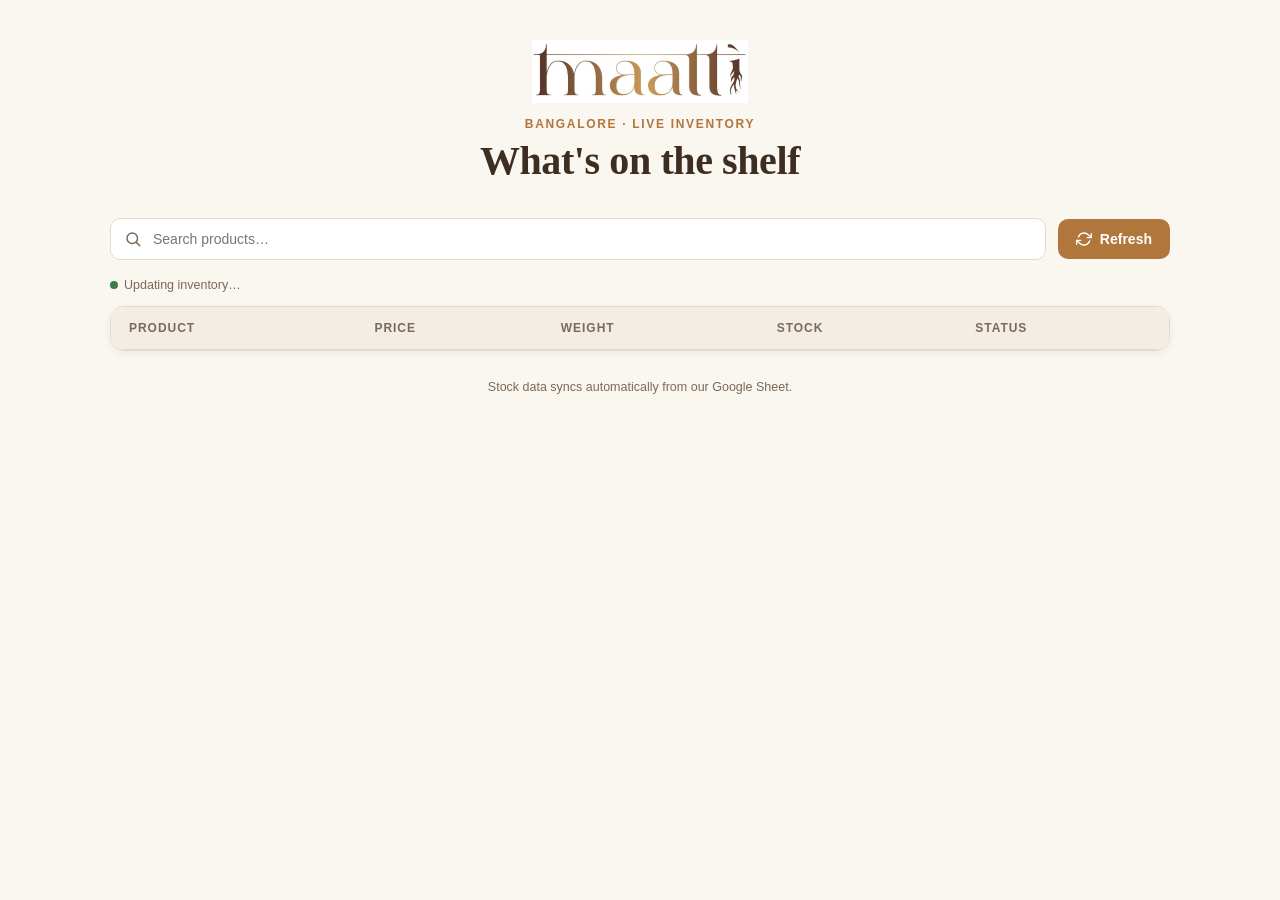
==== maatti-inventory.html @ 8cbe2fae "Add files via upload" ====
<!DOCTYPE html>
<html lang="en">
<head>
<meta charset="UTF-8">
<meta name="viewport" content="width=device-width, initial-scale=1.0">
<title>Maatti Inventory</title>
<style>
  :root {
    --bg: #FAF6F0;
    --surface: #FFFFFF;
    --surface-soft: #F3EDE3;
    --ink: #3E2E22;
    --ink-soft: #7A6A5B;
    --line: #E4DACA;
    --accent: #B0763B;
    --accent-soft: #F0E3D2;
    --green: #3E7C4F;
    --green-soft: #E4F0E6;
    --amber: #B8860B;
    --amber-soft: #FAF0DC;
    --red: #B23B2E;
    --red-soft: #F9E3E0;
    --radius: 14px;
    --shadow: 0 2px 8px rgba(62, 46, 34, 0.06);
  }
  * { box-sizing: border-box; }
  body {
    margin: 0;
    font-family: "Inter", -apple-system, BlinkMacSystemFont, "Segoe UI", Roboto, sans-serif;
    background: var(--bg);
    color: var(--ink);
    padding: 0;
  }
  .page {
    max-width: 1100px;
    margin: 0 auto;
    padding: 40px 20px 60px;
  }
  header {
    text-align: center;
    margin-bottom: 34px;
  }
  .logo {
    width: 216px;
    height: auto;
    display: block;
    margin: 0 auto 14px;
  }
  .eyebrow {
    font-size: 12px;
    letter-spacing: 0.14em;
    text-transform: uppercase;
    color: var(--accent);
    font-weight: 600;
    margin-bottom: 6px;
  }
  h1 {
    font-family: "Playfair Display", Georgia, serif;
    font-size: clamp(28px, 4vw, 40px);
    font-weight: 600;
    margin: 0 0 8px;
    letter-spacing: -0.01em;
  }
  .toolbar {
    display: flex;
    gap: 12px;
    align-items: center;
    margin-bottom: 18px;
    flex-wrap: wrap;
  }
  .search {
    flex: 1;
    min-width: 220px;
    position: relative;
  }
  .search input {
    width: 100%;
    padding: 12px 16px 12px 42px;
    border: 1px solid var(--line);
    border-radius: 10px;
    font-size: 14px;
    background: var(--surface);
    color: var(--ink);
    outline: none;
    transition: border-color 0.15s ease, box-shadow 0.15s ease;
  }
  .search input:focus {
    border-color: var(--accent);
    box-shadow: 0 0 0 3px var(--accent-soft);
  }
  .search svg {
    position: absolute;
    left: 14px;
    top: 50%;
    transform: translateY(-50%);
    width: 18px;
    height: 18px;
    stroke: var(--ink-soft);
  }
  .refresh {
    display: inline-flex;
    align-items: center;
    gap: 8px;
    padding: 12px 18px;
    border: none;
    border-radius: 10px;
    background: var(--accent);
    color: white;
    font-size: 14px;
    font-weight: 600;
    cursor: pointer;
    transition: background 0.15s ease, transform 0.15s ease;
  }
  .refresh:hover { background: #9A642F; }
  .refresh:active { transform: scale(0.98); }
  .refresh svg { width: 16px; height: 16px; }
  .refresh.loading svg { animation: spin 0.8s linear infinite; }
  @keyframes spin { to { transform: rotate(360deg); } }
  .updated {
    font-size: 12.5px;
    color: var(--ink-soft);
    margin-bottom: 14px;
    display: flex;
    align-items: center;
    gap: 6px;
  }
  .dot {
    width: 8px;
    height: 8px;
    border-radius: 50%;
    background: var(--green);
    display: inline-block;
  }
  .dot.pulse { animation: pulse 2s ease-in-out infinite; }
  @keyframes pulse {
    0%, 100% { opacity: 1; }
    50% { opacity: 0.4; }
  }
  .table-wrap {
    background: var(--surface);
    border: 1px solid var(--line);
    border-radius: var(--radius);
    overflow: hidden;
    box-shadow: var(--shadow);
  }
  table {
    width: 100%;
    border-collapse: collapse;
    font-size: 14.5px;
  }
  thead th {
    text-align: left;
    padding: 14px 18px;
    background: var(--surface-soft);
    border-bottom: 1px solid var(--line);
    font-size: 12px;
    text-transform: uppercase;
    letter-spacing: 0.08em;
    color: var(--ink-soft);
    font-weight: 600;
  }
  tbody td {
    padding: 13px 18px;
    border-bottom: 1px solid var(--line);
    vertical-align: middle;
  }
  tbody tr:last-child td { border-bottom: none; }
  tbody tr.out-of-stock-row {
    opacity: 0.45;
  }
  tbody tr.out-of-stock-row:hover {
    background: var(--surface);
  }
  tbody tr:hover { background: #FBF7F0; }
  .product-name {
    font-weight: 600;
    font-size: 15px;
  }
  .price {
    font-variant-numeric: tabular-nums;
    font-weight: 500;
  }
  .weight {
    font-variant-numeric: tabular-nums;
    font-weight: 500;
    color: var(--ink-soft);
  }
  .stock-num {
    font-variant-numeric: tabular-nums;
    font-weight: 600;
  }
  .badge {
    display: inline-flex;
    align-items: center;
    gap: 6px;
    padding: 5px 11px;
    border-radius: 999px;
    font-size: 12px;
    font-weight: 600;
    white-space: nowrap;
  }
  .badge::before {
    content: "";
    width: 6px;
    height: 6px;
    border-radius: 50%;
    background: currentColor;
  }
  .badge.in-stock { background: var(--green-soft); color: var(--green); }
  .badge.low-stock { background: var(--amber-soft); color: var(--amber); }
  .badge.out-of-stock { background: var(--red-soft); color: var(--red); }
  .empty {
    text-align: center;
    padding: 48px 20px;
    color: var(--ink-soft);
    font-size: 14.5px;
  }
  footer {
    margin-top: 26px;
    text-align: center;
    color: var(--ink-soft);
    font-size: 12.5px;
    line-height: 1.6;
  }
  @media (max-width: 760px) {
    .toolbar { flex-direction: column; align-items: stretch; }
    .refresh { justify-content: center; }
    .table-wrap { overflow-x: auto; }
    table { min-width: 700px; }
  }
  @media (max-width: 420px) {
    .page { padding: 28px 14px 48px; }
    .logo { width: 180px; }
  }
</style>
</head>
<body>
<div class="page">
  <header>
    <img class="logo" src="[data-uri]" alt="Maatti" />
    <div class="eyebrow">Bangalore · Live Inventory</div>
    <h1>What&apos;s on the shelf</h1>
  </header>

  <div class="toolbar">
    <div class="search">
      <svg viewBox="0 0 24 24" fill="none" stroke-width="2" stroke-linecap="round" stroke-linejoin="round"><circle cx="11" cy="11" r="7"></circle><line x1="21" y1="21" x2="16.5" y2="16.5"></line></svg>
      <input type="text" id="searchInput" placeholder="Search products…" />
    </div>
    <button class="refresh" id="refreshBtn">
      <svg viewBox="0 0 24 24" fill="none" stroke="currentColor" stroke-width="2" stroke-linecap="round" stroke-linejoin="round"><polyline points="23 4 23 10 17 10"></polyline><polyline points="1 20 1 14 7 14"></polyline><path d="M3.51 9a9 9 0 0 1 14.85-3.36L23 10M1 14l4.64 4.36A9 9 0 0 0 20.49 15"></path></svg>
      Refresh
    </button>
  </div>

  <div class="updated">
    <span class="dot" id="statusDot"></span>
    <span id="updatedText">Connecting to inventory…</span>
  </div>

  <div class="table-wrap">
    <table>
      <thead>
        <tr>
          <th>Product</th>
          <th>Price</th>
          <th>Weight</th>
          <th>Stock</th>
          <th>Status</th>
        </tr>
      </thead>
      <tbody id="inventoryBody"></tbody>
    </table>
    <div class="empty" id="emptyState" hidden>No products match your search.</div>
  </div>

  <footer>
    Stock data syncs automatically from our Google Sheet.
  </footer>
</div>

<script>
  const SHEET_ID = '1jAnvqv6uq0UTiRmFw2shcEcWNLOGEeN6kFFMSj13J1k';
  const INVENTORY_URL = `https://docs.google.com/spreadsheets/d/${SHEET_ID}/gviz/tq?tqx=out:json&sheet=Inventory`;
  const PRODUCTS_URL = `https://docs.google.com/spreadsheets/d/${SHEET_ID}/gviz/tq?tqx=out:json&sheet=Products`;

  let inventory = [];
  let lastUpdated = null;
  let refreshTimer = null;
  let productsData = null;
  let inventoryData = null;
  let productsLoaded = false;

  const body = document.getElementById('inventoryBody');
  const emptyState = document.getElementById('emptyState');
  const searchInput = document.getElementById('searchInput');
  const refreshBtn = document.getElementById('refreshBtn');
  const updatedText = document.getElementById('updatedText');
  const statusDot = document.getElementById('statusDot');

  function parseNumber(value) {
    if (value === null || value === undefined || value === '') return 0;
    return Number(String(value).replace(/,/g, '')) || 0;
  }

  function formatPrice(value) {
    return '₹' + Number(value).toLocaleString('en-IN', { minimumFractionDigits: 2, maximumFractionDigits: 2 });
  }

  function getStatus(stock) {
    if (stock === 0) return { label: 'Out of Stock', className: 'out-of-stock' };
    if (stock <= 5) return { label: 'Low Stock', className: 'low-stock' };
    return { label: 'In Stock', className: 'in-stock' };
  }

  function render() {
    const query = searchInput.value.trim().toLowerCase();
    let visible = inventory.slice();

    if (query) {
      visible = visible.filter(item => item.name.toLowerCase().includes(query));
    }

    body.innerHTML = '';
    emptyState.hidden = visible.length > 0;

    visible.sort((a, b) => {
      if (a.stock > 0 && b.stock === 0) return -1;
      if (a.stock === 0 && b.stock > 0) return 1;
      return 0;
    });

    visible.forEach(item => {
      const status = getStatus(item.stock);
      const row = document.createElement('tr');
      if (item.stock === 0) row.className = 'out-of-stock-row';

      const nameCell = document.createElement('td');
      nameCell.className = 'product-name';
      nameCell.textContent = item.name;

      const priceCell = document.createElement('td');
      priceCell.className = 'price';
      priceCell.textContent = formatPrice(item.price);

      const weightCell = document.createElement('td');
      weightCell.className = 'weight';
      weightCell.textContent = item.weight || '–';

      const stockCell = document.createElement('td');
      stockCell.className = 'stock-num';
      stockCell.textContent = item.stock;

      const statusCell = document.createElement('td');
      const badge = document.createElement('span');
      badge.className = 'badge ' + status.className;
      badge.textContent = status.label;
      statusCell.appendChild(badge);

      row.appendChild(nameCell);
      row.appendChild(priceCell);
      row.appendChild(weightCell);
      row.appendChild(stockCell);
      row.appendChild(statusCell);
      body.appendChild(row);
    });

  }


  function handleBoth() {
    try {
      const invTable = inventoryData.table;
      const invCols = invTable.cols;
      const invRows = invTable.rows;
      const productsTable = productsData.table;
      const productsRows = productsTable.rows;
      const productsCols = productsTable.cols;

      // Build weight lookup from Products sheet (col 0 = name, col 4 = weight)
      const weightMap = {};
      for (let i = 0; i < productsRows.length; i++) {
        const cells = productsRows[i].c;
        const name = cells[0] && cells[0].v ? String(cells[0].v).trim() : '';
        const weight = cells[4] && cells[4].v != null ? String(cells[4].v) : '';
        if (name) weightMap[name] = weight;
      }

      const priceRow = invRows[0] ? invRows[0].c : [];
      const stockRow = invRows[4] ? invRows[4].c : [];

      inventory = [];
      for (let i = 3; i < invCols.length; i++) {
        const label = invCols[i] && invCols[i].label ? String(invCols[i].label) : '';
        const name = label.replace(/^Product\s*/, '').trim();
        if (!name) continue;

        const price = priceRow[i] ? parseNumber(priceRow[i].v) : 0;
        const stock = stockRow[i] ? parseNumber(stockRow[i].v) : 0;
        const weight = weightMap[name] || '';
        inventory.push({ name, price, weight, stock });
      }

      lastUpdated = new Date();
      updatedText.textContent = 'Last updated ' + lastUpdated.toLocaleTimeString('en-IN', { hour: '2-digit', minute: '2-digit' });
      statusDot.classList.add('pulse');
      render();
    } catch (err) {
      updatedText.textContent = 'Unable to read inventory data. Please refresh.';
      statusDot.style.background = 'var(--red)';
    }
  }

  function loadProducts() {
    const oldScript = document.getElementById('productsLoader');
    if (oldScript) oldScript.remove();
    const script = document.createElement('script');
    script.id = 'productsLoader';
    script.src = PRODUCTS_URL + '&t=' + Date.now();
    document.body.appendChild(script);
  }

  function loadInventory() {
    const oldScript = document.getElementById('inventoryLoader');
    if (oldScript) oldScript.remove();
    const script = document.createElement('script');
    script.id = 'inventoryLoader';
    script.src = INVENTORY_URL + '&t=' + Date.now();
    document.body.appendChild(script);
  }

  function loadBoth() {
    refreshBtn.classList.add('loading');
    updatedText.textContent = 'Updating inventory…';
    productsData = null;
    inventoryData = null;
    productsLoaded = false;
    const oldProducts = document.getElementById('productsLoader');
    const oldInventory = document.getElementById('inventoryLoader');
    if (oldProducts) oldProducts.remove();
    if (oldInventory) oldInventory.remove();
    loadProducts();
  }

  refreshBtn.addEventListener('click', loadBoth);
  searchInput.addEventListener('input', render);

  loadBoth();
  refreshTimer = setInterval(loadBoth, 60000);
</script>
<script>
  window.google = window.google || {};
  window.google.visualization = window.google.visualization || {};
  window.google.visualization.Query = window.google.visualization.Query || {};
  window.google.visualization.Query.setResponse = function(response) {
    if (!productsLoaded) {
      productsData = response;
      productsLoaded = true;
      loadInventory();
    } else {
      inventoryData = response;
      handleBoth();
      const btn = document.getElementById('refreshBtn');
      if (btn) btn.classList.remove('loading');
    }
  };
</script>
</body>
</html>
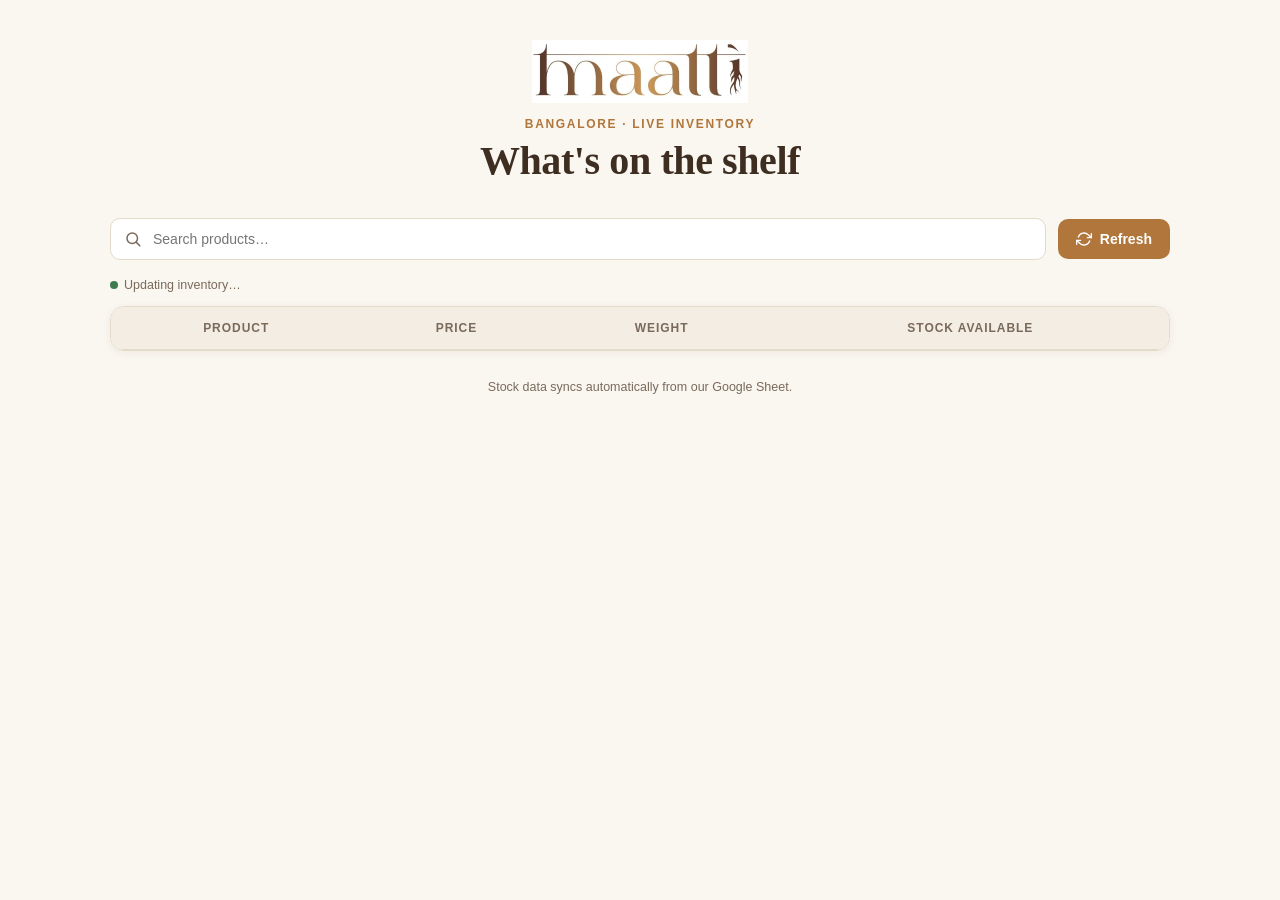
==== commit d013f50b: "Add files via upload" ====
--- a/maatti-inventory.html
+++ b/maatti-inventory.html
@@ -149,7 +149,7 @@
     font-size: 14.5px;
   }
   thead th {
-    text-align: left;
+    text-align: center;
     padding: 14px 18px;
     background: var(--surface-soft);
     border-bottom: 1px solid var(--line);
@@ -160,6 +160,7 @@
     font-weight: 600;
   }
   tbody td {
+    text-align: center;
     padding: 13px 18px;
     border-bottom: 1px solid var(--line);
     vertical-align: middle;
@@ -185,30 +186,6 @@
     font-weight: 500;
     color: var(--ink-soft);
   }
-  .stock-num {
-    font-variant-numeric: tabular-nums;
-    font-weight: 600;
-  }
-  .badge {
-    display: inline-flex;
-    align-items: center;
-    gap: 6px;
-    padding: 5px 11px;
-    border-radius: 999px;
-    font-size: 12px;
-    font-weight: 600;
-    white-space: nowrap;
-  }
-  .badge::before {
-    content: "";
-    width: 6px;
-    height: 6px;
-    border-radius: 50%;
-    background: currentColor;
-  }
-  .badge.in-stock { background: var(--green-soft); color: var(--green); }
-  .badge.low-stock { background: var(--amber-soft); color: var(--amber); }
-  .badge.out-of-stock { background: var(--red-soft); color: var(--red); }
   .empty {
     text-align: center;
     padding: 48px 20px;
@@ -226,7 +203,8 @@
     .toolbar { flex-direction: column; align-items: stretch; }
     .refresh { justify-content: center; }
     .table-wrap { overflow-x: auto; }
-    table { min-width: 700px; }
+    thead th, tbody td { padding: 10px 12px; }
+    table { min-width: 600px; }
   }
   @media (max-width: 420px) {
     .page { padding: 28px 14px 48px; }
@@ -265,8 +243,7 @@
           <th>Product</th>
           <th>Price</th>
           <th>Weight</th>
-          <th>Stock</th>
-          <th>Status</th>
+          <th>Stock Available</th>
         </tr>
       </thead>
       <tbody id="inventoryBody"></tbody>
@@ -348,20 +325,17 @@
       weightCell.textContent = item.weight || '–';
 
       const stockCell = document.createElement('td');
-      stockCell.className = 'stock-num';
-      stockCell.textContent = item.stock;
-
-      const statusCell = document.createElement('td');
-      const badge = document.createElement('span');
-      badge.className = 'badge ' + status.className;
-      badge.textContent = status.label;
-      statusCell.appendChild(badge);
+      stockCell.className = 'stock-available';
+      if (item.stock === 0) {
+        stockCell.textContent = 'Out of Stock';
+      } else {
+        stockCell.textContent = item.stock;
+      }
 
       row.appendChild(nameCell);
       row.appendChild(priceCell);
       row.appendChild(weightCell);
       row.appendChild(stockCell);
-      row.appendChild(statusCell);
       body.appendChild(row);
     });
 
